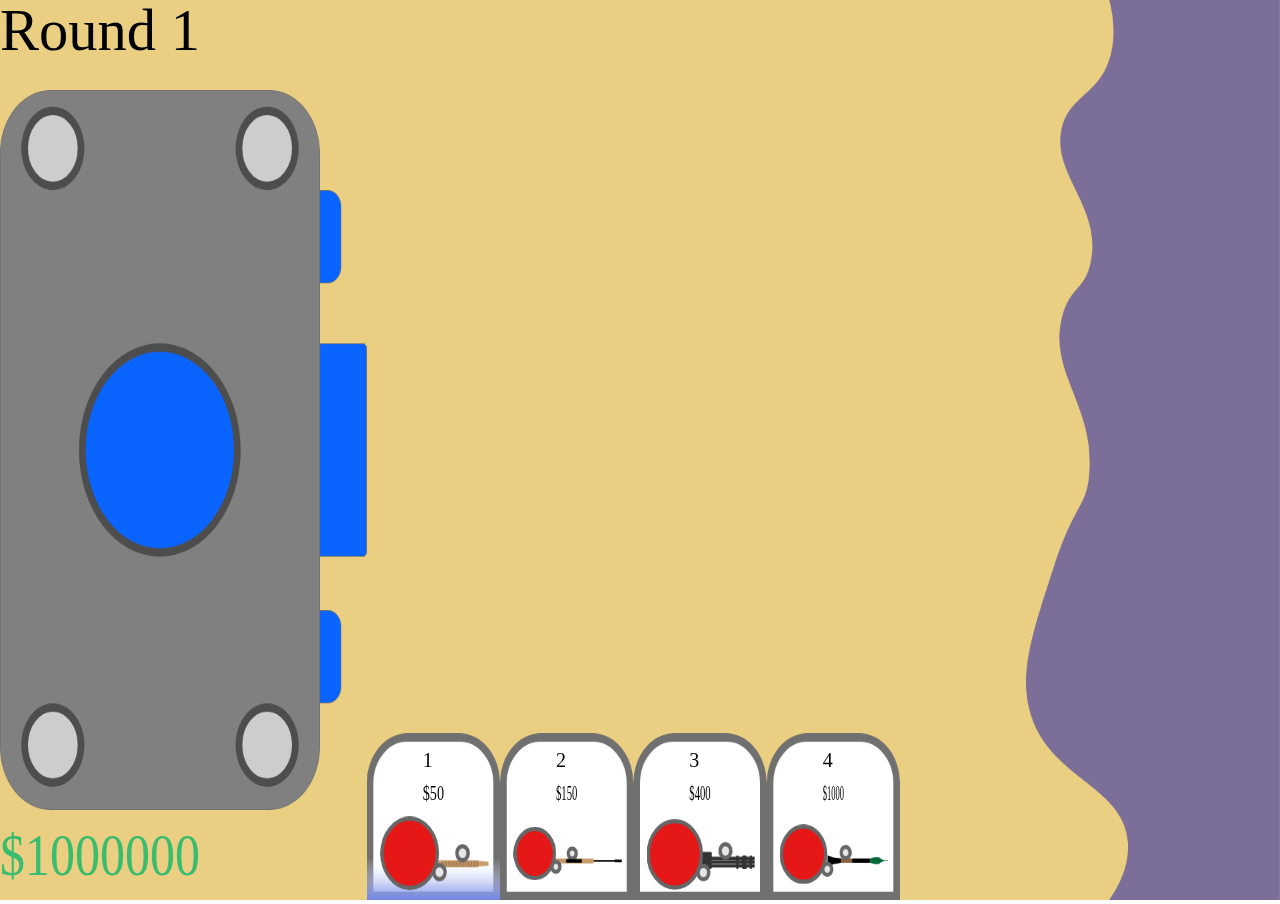
==== index.html @ 200d9a44 "sal_tutorial1" ====
<!DOCTYPE html>
<html lang="en">
<head>
    <meta charset="UTF-8">
    <title>Base Defense</title>
    <link rel="stylesheet" href="main/css/style.css">
</head>
<body>
<div id="container">
    <canvas id="game"></canvas>
</div>


<script src="main/js/main.js"></script>
</body>
</html>
---- main/css/style.css ----
* {
    margin: 0;
    padding: 0;
    border: 0;
    overflow: hidden;
}


html, body {
    display: block;
}
#container {
    height: 100%;
    width: 100%;
}
#game {
    background-color: rgba(234, 207, 130, 57);
    width: 100%;
    height: 100%;
}
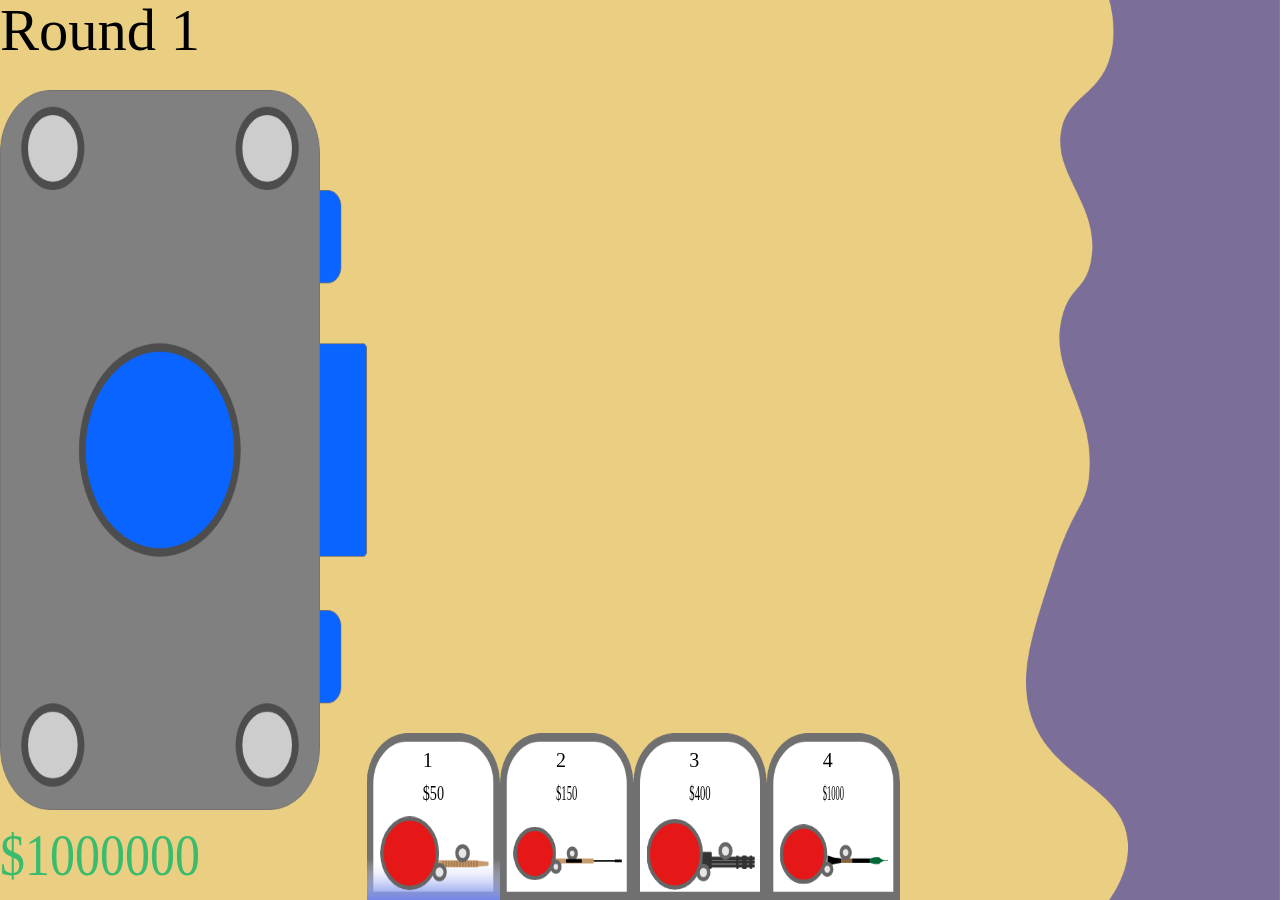
==== commit f45a4361: "Projectiles" ====
--- a/index.html
+++ b/index.html
@@ -1,10 +1,14 @@
 <!DOCTYPE html>
 <html lang="en">
+
+
+
 <head>
     <meta charset="UTF-8">
     <title>Base Defense</title>
     <link rel="stylesheet" href="main/css/style.css">
 </head>
+
 <body>
 <div id="container">
     <canvas id="game"></canvas>
--- a/main/css/style.css
+++ b/main/css/style.css
@@ -3,6 +3,11 @@
     padding: 0;
     border: 0;
     overflow: hidden;
+}
+
+body {
+    height: 100vh;
+    background: linear-gradient(#333, white) no-repeat;
 }
 
 
